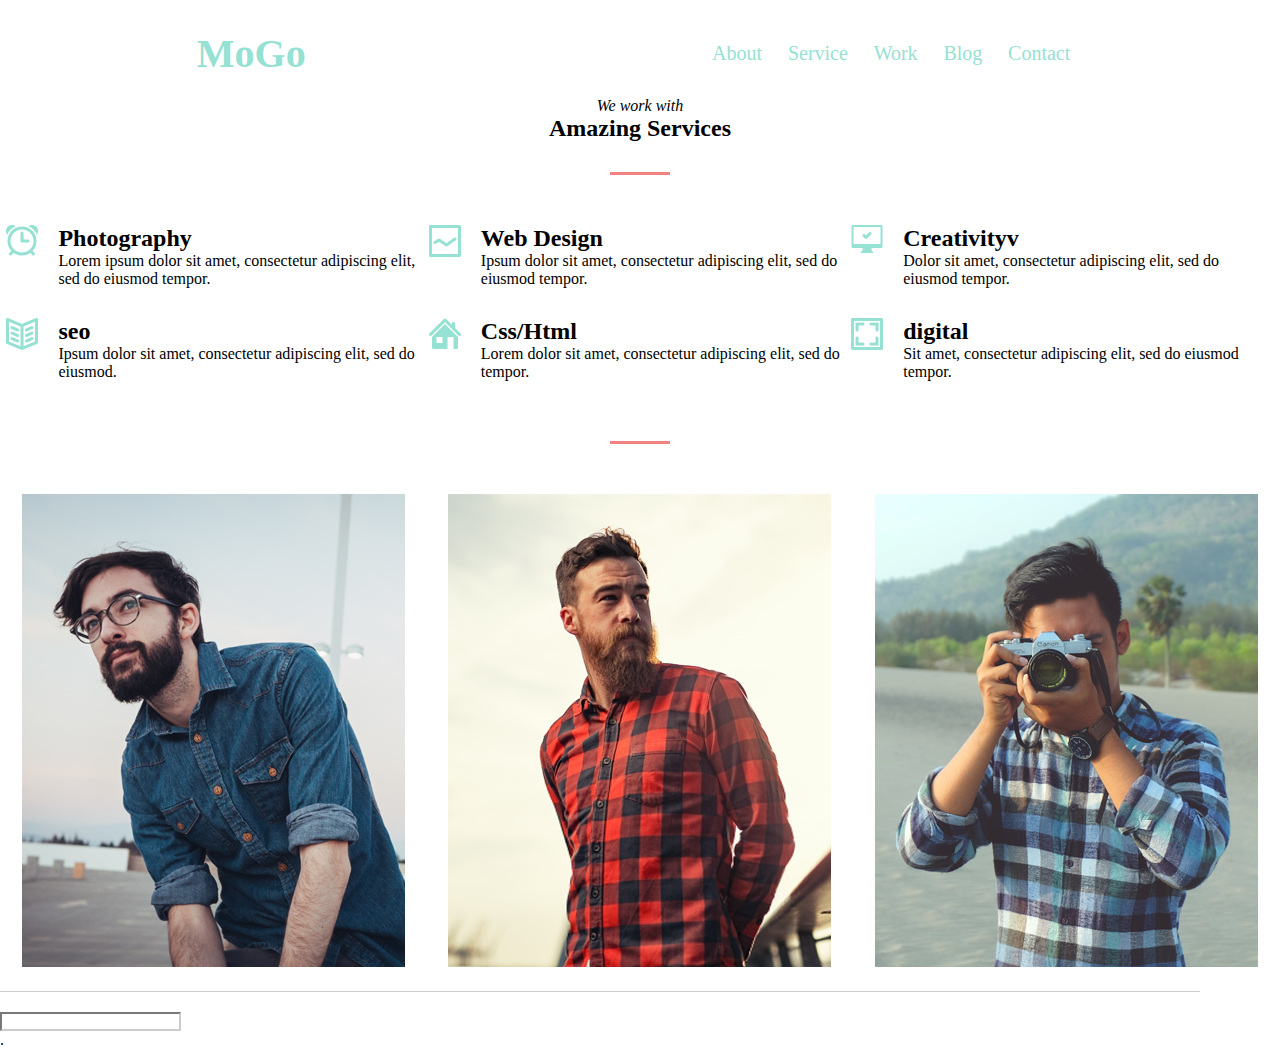
==== Homework6/index.html @ 9aa66cc0 "homework 6" ====
<!DOCTYPE html>
<html lang="en">

<head>
    <meta charset="UTF-8">
    <meta name="viewport" content="width=device-width, initial-scale=1.0">
    <meta http-equiv="X-UA-Compatible" content="ie=edge">
    <title>Document</title>
    <link rel="stylesheet" href="css/style.css">
</head>

<body>
    <div class="wrapper">
        <header>
            <nav>
                <h1 class="logo">MoGo</h1>
                <ul class="menu">
                    <li>About</li>
                    <li>Service</li>
                    <li>Work</li>
                    <li>Blog</li>
                    <li>Contact</li>
                </ul>
            </nav>
        </header>
        <main>
            <section class="service">
                <p class="title">We work with</p>
                <h2 class="title2">Amazing Services</h2>
                <div class="container">
                    <div class="box">
                        <div class="pic"><img src="./img/ALARM@1X.png" alt=""></div>
                        <div class="text">
                            <h2>Photography</h2>
                            <p>Lorem ipsum dolor sit amet, consectetur adipiscing elit, sed do eiusmod tempor.</p>
                        </div>
                    </div>
                    <div class="box">
                        <div class="pic"><img src="./img/LINE GRAPH@1X.png" alt=""></div>
                        <div class="text">
                            <h2>Web Design</h2>
                            <p>Ipsum dolor sit amet, consectetur adipiscing elit, sed do eiusmod tempor.</p>
                        </div>
                    </div>
                    <div class="box">
                        <div class="pic"><img src="./img/COMPUTER _ OK@1X.png" alt=""></div>
                        <div class="text">
                            <h2>Creativityv</h2>
                            <p>Dolor sit amet, consectetur adipiscing elit, sed do eiusmod tempor.</p>
                        </div>
                    </div>
                    <div class="box">
                        <div class="pic"><img src="./img/BOOK 2@1X.png" alt=""></div>
                        <div class="text">
                            <h2>seo</h2>
                            <p>Ipsum dolor sit amet, consectetur adipiscing elit, sed do eiusmod.</p>
                        </div>
                    </div>
                    <div class="box">
                        <div class="pic"><img src="./img/HOME@1X.png" alt=""></div>
                        <div class="text">
                            <h2>Css/Html</h2>
                            <p>Lorem dolor sit amet, consectetur adipiscing elit, sed do tempor.</p>
                        </div>
                    </div>
                    <div class="box">
                        <div class="pic"><img src="./img/IMAGE@1X.png" alt=""></div>
                        <div class="text">
                            <h2>digital</h2>
                            <p>Sit amet, consectetur adipiscing elit, sed do eiusmod tempor.</p>
                        </div>
                    </div>
                </div>
            </section>
            <section class="team">
            <p class="title"></p>
            <h2 class="title2"></h2>
            <p class="description"></p>
            <div class="galery">
                <div class="item">
                    <img src="./img/Layer 16@1X.png" alt="">
                    <ul class="subMenu">
                        <li><img src="./img/facebook@1X.png" alt=""></li>
                        <li><img src="./img/twitter@1X.png" alt=""></li>
                        <li><img src="./img/pinterest@1X.png" alt=""></li>
                        <li><img src="./img/instagram@1X.png" alt=""></li>
                    </ul>
                </div>
                <div class="item">
                    <img src="./img/Layer 18@1X.png" alt="">
                    <ul class="subMenu">
                        <li><img src="./img/facebook@1X.png" alt=""></li>
                        <li><img src="./img/twitter@1X.png" alt=""></li>
                        <li><img src="./img/pinterest@1X.png" alt=""></li>
                        <li><img src="./img/instagram@1X.png" alt=""></li>
                    </ul>
                </div>
                <div class="item">
                    <img src="./img/Layer 19@1X.png" alt="">
                    <ul class="subMenu">
                        <li><img src="./img/facebook@1X.png" alt=""></li>
                        <li><img src="./img/twitter@1X.png" alt=""></li>
                        <li><img src="./img/pinterest@1X.png" alt=""></li>
                        <li><img src="./img/instagram@1X.png" alt=""></li>
                    </ul>
                </div>
            </div>
            </section>
        </main>
        <footer class="footer"><input type="text" class="input"></footer>
    </div>
    .
</body>

</html>
---- Homework6/css/style.css ----
* {
  margin: 0;
  padding: 0;
  box-sizing: border-box;
}
header {
  padding-top: 30px;
  margin-bottom: 20px;
  color: #95e1d3;
}
nav {
  display: flex;
  justify-content: space-around;
}
.menu {
  display: flex;
  list-style: none;
  width: 30%;
  justify-content: space-around;
  font-size: 20px;
  align-items: center;
}
h1 {
  font-size: 40px;
}
.menu > li:hover {
  color: #f38181;
  border-bottom: 5px solid #f38181;
}
.title {
  text-align: center;
  font-style: italic;
}
.title2 {
  text-align: center;
  margin-bottom: 50px;
}
.title2::after {
  content: "";
  height: 3px;
  width: 60px;
  background-color: #f38181;
  display: block;
  margin: 30px auto;
}
.container {
  display: flex;
  flex-wrap: wrap;
  justify-content: center;
}
.box {
  width: 33%;
  display: flex;
  margin-bottom: 30px;
}
.pic {
  margin-right: 20px;
}
.description{
  text-align: center;
}
.galery{
  display: flex;
  justify-content: space-around;
}
.item>img{
  width: 100%;
}
.subMenu{
  list-style: none;
  background-image: linear-gradient(to bottom, #f39d8dbb, #f4d787bb);
  display: flex;
  justify-content: center;
  align-items: center;
  width: 383px;
  height: 473px;
  position: absolute;
  top: 0;
  opacity: 0;
}
.item:hover>subMenu{
  opacity: 1;
  transition: all ease 2s;
}
.subMenu>li{
  width: 56px;
  height: 56px;
  background-color: #fce38a;
  display: flex;
  justify-content: center;
  align-items: center;
  outline: #f38181 dolid;
}
.subMenu>li:hover{
  background-color: #95e1d3;
}
main::after{
  content: "";
  display: block;
  width: 1200px;
  height: 1px;
  background-color: #ccc;
  margin-top: 20px;
  margin-bottom: 20px;
}
.input{
  border-color: #ccc;
}
.button{
  background-color: #95e1d3;
  width: 100px;
  height: 50px;
}
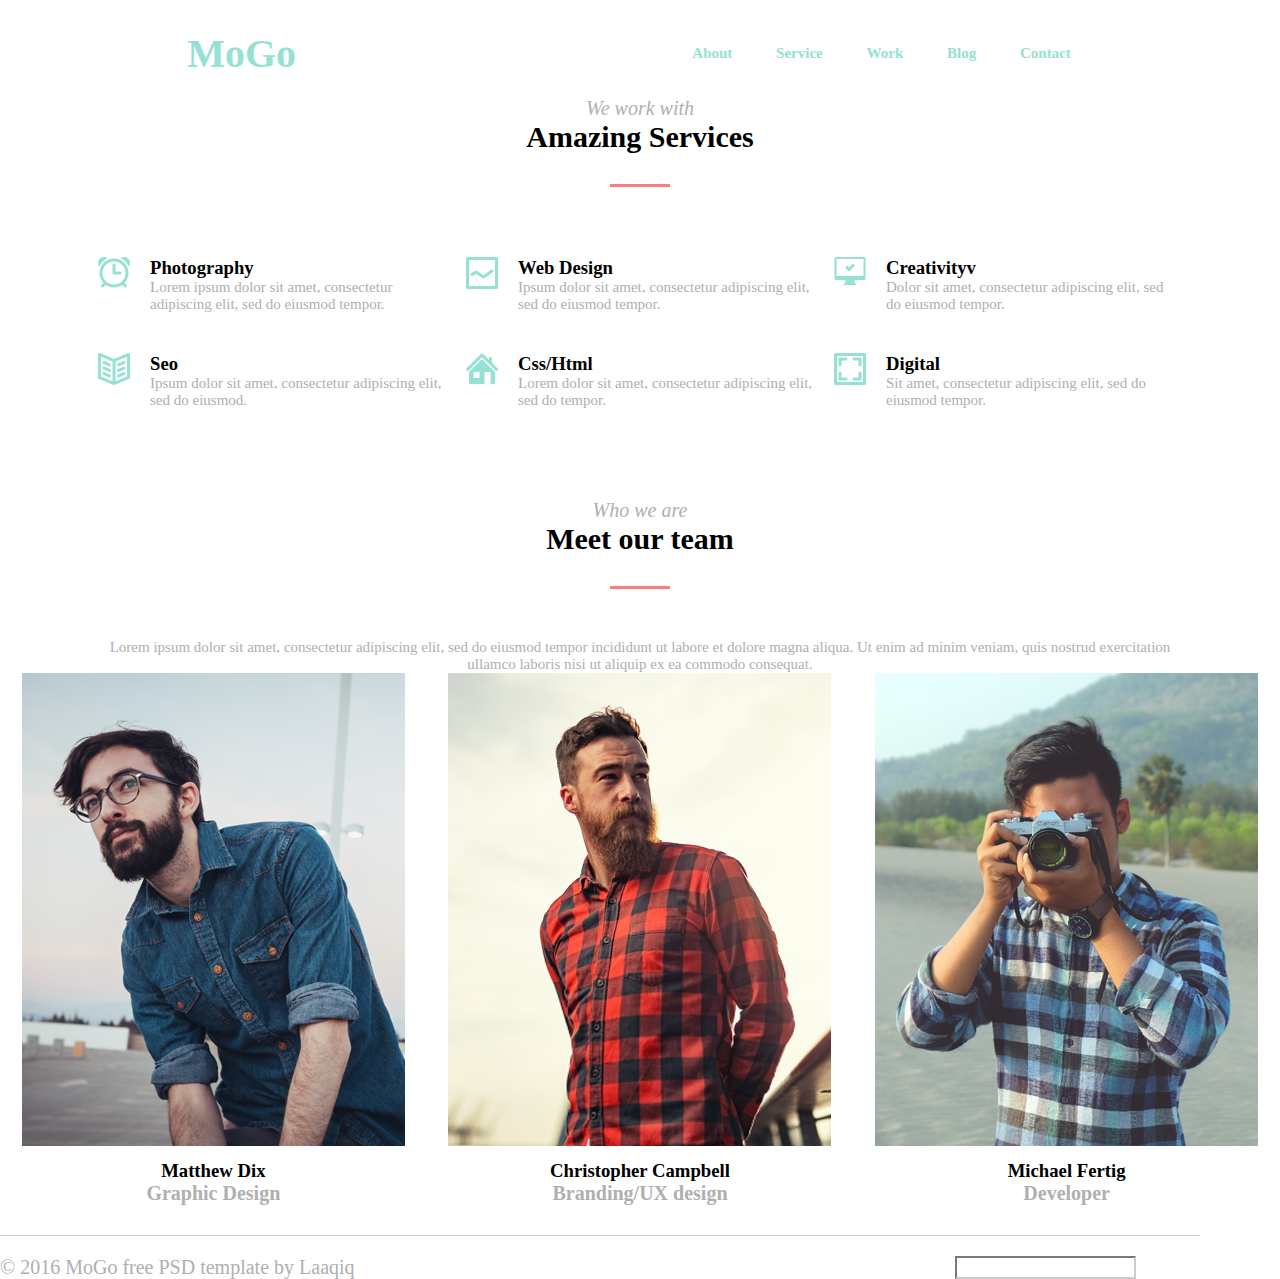
==== commit a596d8b1: "dz6" ====
--- a/Homework6/index.html
+++ b/Homework6/index.html
@@ -5,7 +5,7 @@
     <meta charset="UTF-8">
     <meta name="viewport" content="width=device-width, initial-scale=1.0">
     <meta http-equiv="X-UA-Compatible" content="ie=edge">
-    <title>Document</title>
+    <title>Homework6</title>
     <link rel="stylesheet" href="css/style.css">
 </head>
 
@@ -27,6 +27,7 @@
             <section class="service">
                 <p class="title">We work with</p>
                 <h2 class="title2">Amazing Services</h2>
+                
                 <div class="container">
                     <div class="box">
                         <div class="pic"><img src="./img/ALARM@1X.png" alt=""></div>
@@ -52,7 +53,7 @@
                     <div class="box">
                         <div class="pic"><img src="./img/BOOK 2@1X.png" alt=""></div>
                         <div class="text">
-                            <h2>seo</h2>
+                            <h2>Seo</h2>
                             <p>Ipsum dolor sit amet, consectetur adipiscing elit, sed do eiusmod.</p>
                         </div>
                     </div>
@@ -66,19 +67,26 @@
                     <div class="box">
                         <div class="pic"><img src="./img/IMAGE@1X.png" alt=""></div>
                         <div class="text">
-                            <h2>digital</h2>
+                            <h2>Digital</h2>
                             <p>Sit amet, consectetur adipiscing elit, sed do eiusmod tempor.</p>
                         </div>
                     </div>
                 </div>
             </section>
             <section class="team">
-            <p class="title"></p>
-            <h2 class="title2"></h2>
-            <p class="description"></p>
+            <div class="logo2">
+            <p class="title">Who we are</p>
+            <h2 class="title2">Meet our team</h2>
+            <p class="description">Lorem ipsum dolor sit amet, consectetur adipiscing elit, sed do eiusmod tempor incididunt ut labore et dolore magna aliqua. Ut enim ad minim veniam, quis nostrud exercitation ullamco laboris nisi ut aliquip ex ea commodo consequat. </p>
+            </div>
+            
             <div class="galery">
                 <div class="item">
                     <img src="./img/Layer 16@1X.png" alt="">
+                    <div class="imena">
+                            <h3>Matthew Dix</h3>
+                            <p>Graphic Design</p>
+                            </div>
                     <ul class="subMenu">
                         <li><img src="./img/facebook@1X.png" alt=""></li>
                         <li><img src="./img/twitter@1X.png" alt=""></li>
@@ -88,6 +96,10 @@
                 </div>
                 <div class="item">
                     <img src="./img/Layer 18@1X.png" alt="">
+                    <div class="imena">
+                            <h3>Christopher Campbell</h3>
+                            <p>Branding/UX design</p>
+                            </div>
                     <ul class="subMenu">
                         <li><img src="./img/facebook@1X.png" alt=""></li>
                         <li><img src="./img/twitter@1X.png" alt=""></li>
@@ -97,6 +109,10 @@
                 </div>
                 <div class="item">
                     <img src="./img/Layer 19@1X.png" alt="">
+                    <div class="imena">
+                        <h3>Michael Fertig </h3>
+                        <p>Developer</p>
+                        </div>
                     <ul class="subMenu">
                         <li><img src="./img/facebook@1X.png" alt=""></li>
                         <li><img src="./img/twitter@1X.png" alt=""></li>
@@ -107,9 +123,15 @@
             </div>
             </section>
         </main>
-        <footer class="footer"><input type="text" class="input"></footer>
-    </div>
-    .
+
+
+        <footer class="footer">
+            <p class="overp">© 2016 MoGo free PSD template by Laaqiq</p>
+            <div class="over"></div>
+            <input type="text" class="input"> <button>Subscribe</button>
+            </div>
+        </footer>
+        
 </body>
 
 </html>--- a/Homework6/css/style.css
+++ b/Homework6/css/style.css
@@ -11,16 +11,20 @@
 nav {
   display: flex;
   justify-content: space-around;
+  font-size: 20px;
+  font-weight: bold;
 }
+
 .menu {
   display: flex;
   list-style: none;
-  width: 30%;
+  width: 33%;
   justify-content: space-around;
-  font-size: 20px;
+  font-size: 15px;
   align-items: center;
 }
-h1 {
+
+h1{
   font-size: 40px;
 }
 .menu > li:hover {
@@ -47,11 +51,22 @@
   display: flex;
   flex-wrap: wrap;
   justify-content: center;
+  margin: 60px;
+}
+p{
+  color: #afafaf;
+  font-size: 15pt;
+}
+h2{
+  font-size: 14pt;
 }
 .box {
-  width: 33%;
+  width: 30%;
   display: flex;
-  margin-bottom: 30px;
+  margin: 10px 10px 30px 10px;
+}
+.text>p{
+  font-size: 15px;
 }
 .pic {
   margin-right: 20px;
@@ -66,6 +81,26 @@
 .item>img{
   width: 100%;
 }
+.title{
+  font-style: italic;
+}
+.title2{
+  font-weight: bold;
+  font-size: 30px;
+}
+.description{
+  width: 1100px;
+  margin: auto;
+  font-size: 15px;
+  bottom: 10px;
+}
+.imena{
+  margin: 10px;
+  text-align: center;
+}
+.imena>p{
+  font-weight: bold;
+}
 .subMenu{
   list-style: none;
   background-image: linear-gradient(to bottom, #f39d8dbb, #f4d787bb);
@@ -75,12 +110,13 @@
   width: 383px;
   height: 473px;
   position: absolute;
-  top: 0;
+  top: 674px;
   opacity: 0;
 }
-.item:hover>subMenu{
+.item:hover>.subMenu{
   opacity: 1;
-  transition: all ease 2s;
+  transition: all 2s ease;
+  box-shadow: 10px 10px #95e1d3;
 }
 .subMenu>li{
   width: 56px;
@@ -91,6 +127,7 @@
   align-items: center;
   outline: #f38181 dolid;
 }
+
 .subMenu>li:hover{
   background-color: #95e1d3;
 }
@@ -103,11 +140,16 @@
   margin-top: 20px;
   margin-bottom: 20px;
 }
+footer{
+  width: 1500px;
+  display: flex;
+  justify-content: space-between;
+}
+.over{
+  display: flex;
+  justify-content: space-between;
+}
 .input{
   border-color: #ccc;
+
 }
-.button{
-  background-color: #95e1d3;
-  width: 100px;
-  height: 50px;
-}
